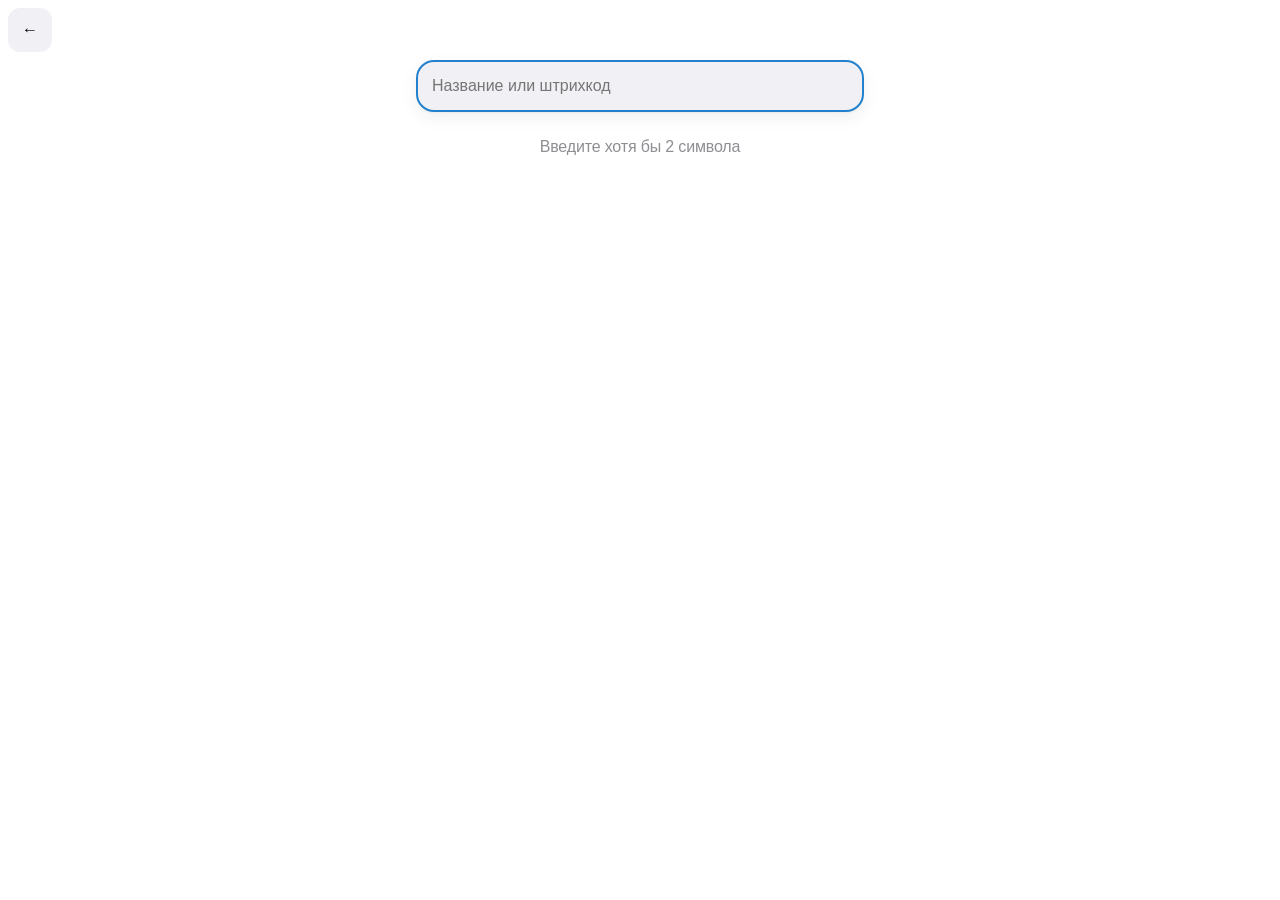
==== frontend/add.html @ 13333b7c "CalorieBot: Telegram Mini App (FastAPI + Vanilla JS) Co-Authored-By: Claude Sonnet 5.5 <noreply@anth" ====
<!DOCTYPE html>
<html lang="ru">
<head>
  <meta charset="UTF-8">
  <meta name="viewport" content="width=device-width, initial-scale=1, maximum-scale=1, user-scalable=no">
  <title>CalorieBot — Добавление</title>
  <link rel="stylesheet" href="style.css">
  <script src="https://telegram.org/js/telegram-web-app.js"></script>
</head>
<body>
  <main class="container">
    <section class="card product-hero">
      <div id="productMedia"></div>
      <div>
        <div id="productName" class="product-name"></div>
        <div id="productBrand" class="hint"></div>
        <div id="productPer100" class="hint"></div>
      </div>
    </section>

    <div class="weight-row">
      <input id="weightInput" class="text-input weight-input" type="text" inputmode="decimal"
             value="100" autocomplete="off" aria-label="Вес порции в граммах">
      <span class="weight-suffix">г</span>
    </div>
    <div id="weightError" class="field-error" hidden>Введите вес от 1 до 5000 г</div>

    <div class="quick-row">
      <button type="button" class="chip quick-btn" data-weight="50">50 г</button>
      <button type="button" class="chip quick-btn" data-weight="100">100 г</button>
      <button type="button" class="chip quick-btn" data-weight="150">150 г</button>
      <button type="button" class="chip quick-btn" data-weight="200">200 г</button>
    </div>

    <section class="card">
      <div id="previewKcal" class="preview-kcal"></div>
      <div id="previewMacros" class="hint"></div>
    </section>

    <div id="mealSwitch" class="segmented">
      <button type="button" class="chip" data-meal="breakfast">Завтрак</button>
      <button type="button" class="chip" data-meal="lunch">Обед</button>
      <button type="button" class="chip" data-meal="dinner">Ужин</button>
      <button type="button" class="chip" data-meal="snack">Перекус</button>
    </div>
  </main>

  <script type="module" src="add.js"></script>
</body>
</html>
---- frontend/style.css ----
/* Общие стили CalorieBot. Цвета берутся из темы Telegram, запасные — для браузера. */
:root {
  --bg: var(--tg-theme-bg-color, #ffffff);
  --text: var(--tg-theme-text-color, #000000);
  --hint: var(--tg-theme-hint-color, #8e8e93);
  --link: var(--tg-theme-link-color, #2481cc);
  --btn: var(--tg-theme-button-color, #2481cc);
  --btn-text: var(--tg-theme-button-text-color, #ffffff);
  --secondary: var(--tg-theme-secondary-bg-color, #f1f1f5);
  --border: rgba(127, 127, 127, 0.25);
  --green: #34c759;
  --yellow: #ffcc00;
  --red: #ff3b30;
}

[data-theme="dark"] {
  --bg: var(--tg-theme-bg-color, #17212b);
  --text: var(--tg-theme-text-color, #f5f5f5);
  --hint: var(--tg-theme-hint-color, #708499);
  --link: var(--tg-theme-link-color, #6ab3f3);
  --btn: var(--tg-theme-button-color, #5288c1);
  --btn-text: var(--tg-theme-button-text-color, #ffffff);
  --secondary: var(--tg-theme-secondary-bg-color, #232e3c);
}

*,
*::before,
*::after {
  box-sizing: border-box;
}

html {
  -webkit-text-size-adjust: 100%;
}

body {
  margin: 0;
  padding-bottom: 72px;
  background: var(--bg);
  color: var(--text);
  font-family: -apple-system, BlinkMacSystemFont, "Segoe UI", Roboto, sans-serif;
  font-size: 16px;
  line-height: 1.4;
  -webkit-tap-highlight-color: transparent;
}

.container {
  max-width: 480px;
  margin: 0 auto;
  padding: 16px;
}

h1 {
  margin: 0;
  font-size: 22px;
  line-height: 1.25;
}

h2 {
  margin: 0;
  font-size: 16px;
}

.hint {
  color: var(--hint);
}

.small {
  font-size: 16px;
}

[hidden] {
  display: none !important;
}

button {
  font: inherit;
  color: inherit;
}

/* ---- Карточки и блоки ---- */
.card {
  background: var(--secondary);
  border-radius: 12px;
  padding: 14px 16px;
  margin-top: 12px;
}

.page-header {
  margin-bottom: 4px;
}

/* ---- Дневник ---- */
.kcal-main {
  font-size: 28px;
  font-weight: 700;
}

.progress {
  height: 12px;
  margin: 10px 0 8px;
  border-radius: 6px;
  background: var(--border);
  overflow: hidden;
}

.progress-fill {
  height: 100%;
  width: 0;
  border-radius: 6px;
  background: var(--green);
  transition: width 0.3s ease, background-color 0.3s ease;
}

.meal-head {
  display: flex;
  justify-content: space-between;
  align-items: baseline;
  margin-bottom: 4px;
}

.meal-empty {
  color: var(--hint);
  padding: 8px 0;
}

.entry {
  display: flex;
  align-items: center;
  gap: 8px;
  min-height: 56px;
  border-top: 1px solid var(--border);
}

.entry-main {
  flex: 1;
  min-width: 0;
  padding: 6px 0;
}

.entry-name {
  overflow-wrap: anywhere;
}

.entry-brand {
  color: var(--hint);
}

.entry-meta {
  color: var(--hint);
}

.icon-btn {
  flex: none;
  width: 44px;
  height: 44px;
  border: 0;
  background: transparent;
  color: var(--hint);
  font-size: 28px;
  line-height: 1;
  cursor: pointer;
}

/* ---- Поиск ---- */
.search-input,
.text-input {
  width: 100%;
  min-height: 48px;
  padding: 10px 14px;
  border: 1px solid var(--border);
  border-radius: 12px;
  background: var(--secondary);
  color: var(--text);
  font: inherit;
  font-size: 16px;
  outline: none;
}

.search-input:focus,
.text-input:focus {
  border-color: var(--btn);
}

.banner {
  margin-top: 12px;
  padding: 10px 14px;
  border-radius: 12px;
  background: rgba(255, 204, 0, 0.18);
  border: 1px solid rgba(255, 204, 0, 0.6);
}

.product-card {
  display: flex;
  align-items: center;
  gap: 12px;
  width: 100%;
  min-height: 64px;
  margin-top: 8px;
  padding: 8px 12px;
  border: 0;
  border-radius: 12px;
  background: var(--secondary);
  text-align: left;
  cursor: pointer;
}

.product-thumb,
.avatar {
  flex: none;
  width: 48px;
  height: 48px;
  border-radius: 50%;
  object-fit: cover;
  background: var(--border);
}

.avatar {
  display: flex;
  align-items: center;
  justify-content: center;
  font-size: 20px;
  font-weight: 600;
  color: var(--hint);
}

.product-info {
  flex: 1;
  min-width: 0;
}

.product-name {
  overflow-wrap: anywhere;
}

.product-kcal {
  flex: none;
  text-align: right;
  color: var(--hint);
}

.badge {
  display: inline-block;
  margin-left: 6px;
  padding: 0 6px;
  border-radius: 6px;
  background: var(--border);
  color: var(--hint);
  font-size: 12px;
  vertical-align: middle;
}

.state-text {
  margin-top: 24px;
  text-align: center;
  color: var(--hint);
}

.error-box {
  margin-top: 16px;
  padding: 16px;
  border-radius: 12px;
  background: var(--secondary);
  text-align: center;
}

.btn {
  min-height: 44px;
  margin-top: 12px;
  padding: 10px 20px;
  border: 0;
  border-radius: 12px;
  background: var(--btn);
  color: var(--btn-text);
  cursor: pointer;
}

/* ---- Добавление порции ---- */
.product-hero {
  display: flex;
  align-items: center;
  gap: 14px;
}

.product-hero .product-thumb,
.product-hero .avatar {
  width: 64px;
  height: 64px;
}

.weight-row {
  position: relative;
  margin-top: 16px;
}

.weight-input {
  font-size: 28px;
  font-weight: 600;
  padding-right: 48px;
}

.weight-suffix {
  position: absolute;
  right: 16px;
  top: 50%;
  transform: translateY(-50%);
  color: var(--hint);
  font-size: 20px;
  pointer-events: none;
}

.invalid {
  border-color: var(--red) !important;
}

.field-error {
  margin-top: 4px;
  color: var(--red);
}

.quick-row {
  display: flex;
  gap: 8px;
  margin-top: 10px;
}

.chip {
  flex: 1;
  min-height: 44px;
  border: 0;
  border-radius: 12px;
  background: var(--secondary);
  cursor: pointer;
}

.chip.active {
  background: var(--btn);
  color: var(--btn-text);
}

.preview-kcal {
  font-size: 28px;
  font-weight: 700;
}

.segmented {
  display: flex;
  gap: 4px;
  margin-top: 16px;
  padding: 4px;
  border-radius: 12px;
  background: var(--secondary);
}

.segmented .chip {
  min-width: 0;
  padding: 0 4px;
  background: transparent;
}

.segmented .chip.active {
  background: var(--btn);
  color: var(--btn-text);
}

/* ---- Статистика ---- */
.chart-box {
  position: relative;
  height: 260px;
  margin-top: 12px;
}

/* ---- Настройки ---- */
.field {
  margin-top: 14px;
}

.field label {
  display: block;
  margin-bottom: 4px;
  color: var(--hint);
}

/* ---- Панель вкладок ---- */
.tabbar {
  position: fixed;
  left: 0;
  right: 0;
  bottom: 0;
  z-index: 10;
  background: var(--bg);
  border-top: 1px solid var(--border);
}

.tabbar-inner {
  display: flex;
  max-width: 480px;
  margin: 0 auto;
}

.tabbar a {
  flex: 1;
  display: flex;
  align-items: center;
  justify-content: center;
  min-height: 56px;
  color: var(--hint);
  text-decoration: none;
}

.tabbar a.active {
  color: var(--btn);
  font-weight: 600;
}

/* ---- Скелетоны ---- */
.skeleton {
  border-radius: 12px;
  background: linear-gradient(
    90deg,
    var(--border) 25%,
    rgba(127, 127, 127, 0.1) 50%,
    var(--border) 75%
  );
  background-size: 200% 100%;
  animation: shimmer 1.4s infinite linear;
}

.skeleton-line {
  height: 18px;
  margin-top: 8px;
}

.skeleton-card {
  height: 64px;
  margin-top: 8px;
}

@keyframes shimmer {
  0% {
    background-position: 200% 0;
  }
  100% {
    background-position: -200% 0;
  }
}

/* ---- Тосты ---- */
.toast {
  position: fixed;
  left: 50%;
  bottom: 84px;
  z-index: 100;
  max-width: calc(100% - 32px);
  padding: 10px 16px;
  border-radius: 12px;
  background: rgba(40, 40, 40, 0.92);
  color: #ffffff;
  transform: translateX(-50%);
  text-align: center;
  animation: toast-in 0.2s ease;
}

.toast.success {
  background: rgba(36, 140, 70, 0.95);
}

.toast.error {
  background: rgba(200, 40, 30, 0.95);
}

@keyframes toast-in {
  from {
    opacity: 0;
    transform: translate(-50%, 8px);
  }
  to {
    opacity: 1;
    transform: translate(-50%, 0);
  }
}

/* ---- Запасные кнопки для запуска вне Telegram ---- */
.fb-main {
  position: fixed;
  left: 50%;
  bottom: 0;
  z-index: 20;
  width: 100%;
  max-width: 480px;
  min-height: 52px;
  border: 0;
  background: var(--btn);
  color: var(--btn-text);
  transform: translateX(-50%);
  cursor: pointer;
}

.fb-main:disabled {
  opacity: 0.5;
  cursor: default;
}

body.has-tabbar .fb-main {
  bottom: 56px;
}

.fb-back {
  position: fixed;
  top: 8px;
  left: 8px;
  z-index: 20;
  min-width: 44px;
  min-height: 44px;
  border: 0;
  border-radius: 12px;
  background: var(--secondary);
  cursor: pointer;
}

body.has-fb-back .container {
  padding-top: 60px;
}

/* =====================================================================
   Оформление v2: мягкие карточки, крупные цифры, аккуратная навигация.
   Стоит в конце файла и переопределяет базовые стили выше.
   ===================================================================== */
:root {
  --radius: 18px;
  --radius-sm: 12px;
  --shadow: 0 1px 2px rgba(0, 0, 0, 0.04), 0 6px 18px rgba(0, 0, 0, 0.06);
}

[data-theme="dark"] {
  --shadow: 0 1px 2px rgba(0, 0, 0, 0.3), 0 6px 18px rgba(0, 0, 0, 0.25);
}

body {
  background: var(--bg);
  letter-spacing: -0.01em;
}

.container {
  padding: 20px 16px;
}

h1 {
  font-size: 26px;
  font-weight: 800;
  letter-spacing: -0.02em;
}

h2 {
  font-size: 17px;
  font-weight: 700;
}

.page-header {
  margin-bottom: 8px;
}

.card {
  margin-top: 14px;
  padding: 16px 18px;
  border-radius: var(--radius);
  box-shadow: var(--shadow);
}

/* ---- Главная карточка дня ---- */
.hero {
  padding: 20px;
  background: linear-gradient(
    135deg,
    color-mix(in srgb, var(--btn) 16%, var(--secondary)),
    var(--secondary)
  );
}

.hero-label {
  font-size: 14px;
  font-weight: 600;
  letter-spacing: 0.06em;
  text-transform: uppercase;
  color: var(--hint);
}

.kcal-main {
  margin-top: 2px;
  font-size: 36px;
  font-weight: 800;
  letter-spacing: -0.03em;
}

.progress {
  height: 14px;
  margin: 14px 0 12px;
  border-radius: 7px;
  background: rgba(127, 127, 127, 0.22);
}

.progress-fill {
  border-radius: 7px;
}

/* ---- Приёмы пищи ---- */
.meal-card .meal-head h2::before {
  margin-right: 8px;
}

.meal-card[data-meal="breakfast"] .meal-head h2::before { content: "🍳"; }
.meal-card[data-meal="lunch"] .meal-head h2::before { content: "🍲"; }
.meal-card[data-meal="dinner"] .meal-head h2::before { content: "🍽️"; }
.meal-card[data-meal="snack"] .meal-head h2::before { content: "🍎"; }

.meal-head {
  margin-bottom: 6px;
}

.meal-head .hint {
  font-weight: 600;
}

.entry {
  border-top: 1px solid var(--border);
}

.icon-btn {
  border-radius: 50%;
  transition: background 0.15s ease;
}

.icon-btn:active {
  background: var(--border);
}

/* ---- Поиск ---- */
.search-input,
.text-input {
  min-height: 52px;
  border: 2px solid transparent;
  border-radius: var(--radius);
  box-shadow: var(--shadow);
}

.search-input:focus,
.text-input:focus {
  border-color: var(--btn);
}

.product-card {
  margin-top: 10px;
  padding: 10px 14px;
  border-radius: var(--radius);
  box-shadow: var(--shadow);
  transition: transform 0.12s ease;
}

.product-card:active {
  transform: scale(0.98);
}

.product-thumb,
.avatar {
  border-radius: 14px;
}

.avatar {
  background: color-mix(in srgb, var(--btn) 18%, var(--secondary));
  color: var(--btn);
}

.product-kcal {
  font-weight: 600;
  color: var(--text);
}

.badge {
  background: color-mix(in srgb, var(--btn) 18%, transparent);
  color: var(--btn);
  font-weight: 600;
}

.banner {
  border-radius: var(--radius);
}

/* ---- Добавление порции ---- */
.weight-input {
  font-size: 32px;
  font-weight: 800;
  min-height: 64px;
}

.chip {
  border-radius: var(--radius-sm);
  font-weight: 600;
  box-shadow: var(--shadow);
  transition: transform 0.12s ease, background 0.15s ease;
}

.chip:active {
  transform: scale(0.96);
}

.preview-kcal {
  font-size: 34px;
  font-weight: 800;
  letter-spacing: -0.03em;
}

.segmented {
  padding: 5px;
  border-radius: var(--radius);
  box-shadow: none;
}

.segmented .chip {
  box-shadow: none;
}

.segmented .chip.active {
  box-shadow: 0 2px 8px color-mix(in srgb, var(--btn) 45%, transparent);
}

/* ---- Статистика ---- */
.chart-box {
  margin-top: 16px;
  padding: 12px;
  border-radius: var(--radius);
  background: var(--secondary);
  box-shadow: var(--shadow);
}

/* ---- Панель вкладок ---- */
.tabbar {
  background: color-mix(in srgb, var(--bg) 88%, transparent);
  -webkit-backdrop-filter: blur(14px);
  backdrop-filter: blur(14px);
  border-top: 1px solid var(--border);
}

.tabbar a {
  position: relative;
  min-height: 58px;
  font-size: 15px;
  font-weight: 500;
}

.tabbar a.active {
  font-weight: 700;
}

.tabbar a.active::before {
  content: "";
  position: absolute;
  top: 0;
  left: 50%;
  width: 28px;
  height: 3px;
  border-radius: 0 0 3px 3px;
  background: var(--btn);
  transform: translateX(-50%);
}

body.has-tabbar .fb-main {
  bottom: 58px;
}

/* ---- Кнопки, состояния, тосты ---- */
.btn {
  border-radius: var(--radius-sm);
  font-weight: 600;
}

.error-box {
  border-radius: var(--radius);
  box-shadow: var(--shadow);
}

.toast {
  border-radius: var(--radius);
  box-shadow: 0 8px 24px rgba(0, 0, 0, 0.25);
}

.skeleton {
  border-radius: var(--radius);
}

.fb-main {
  font-size: 17px;
  font-weight: 700;
}
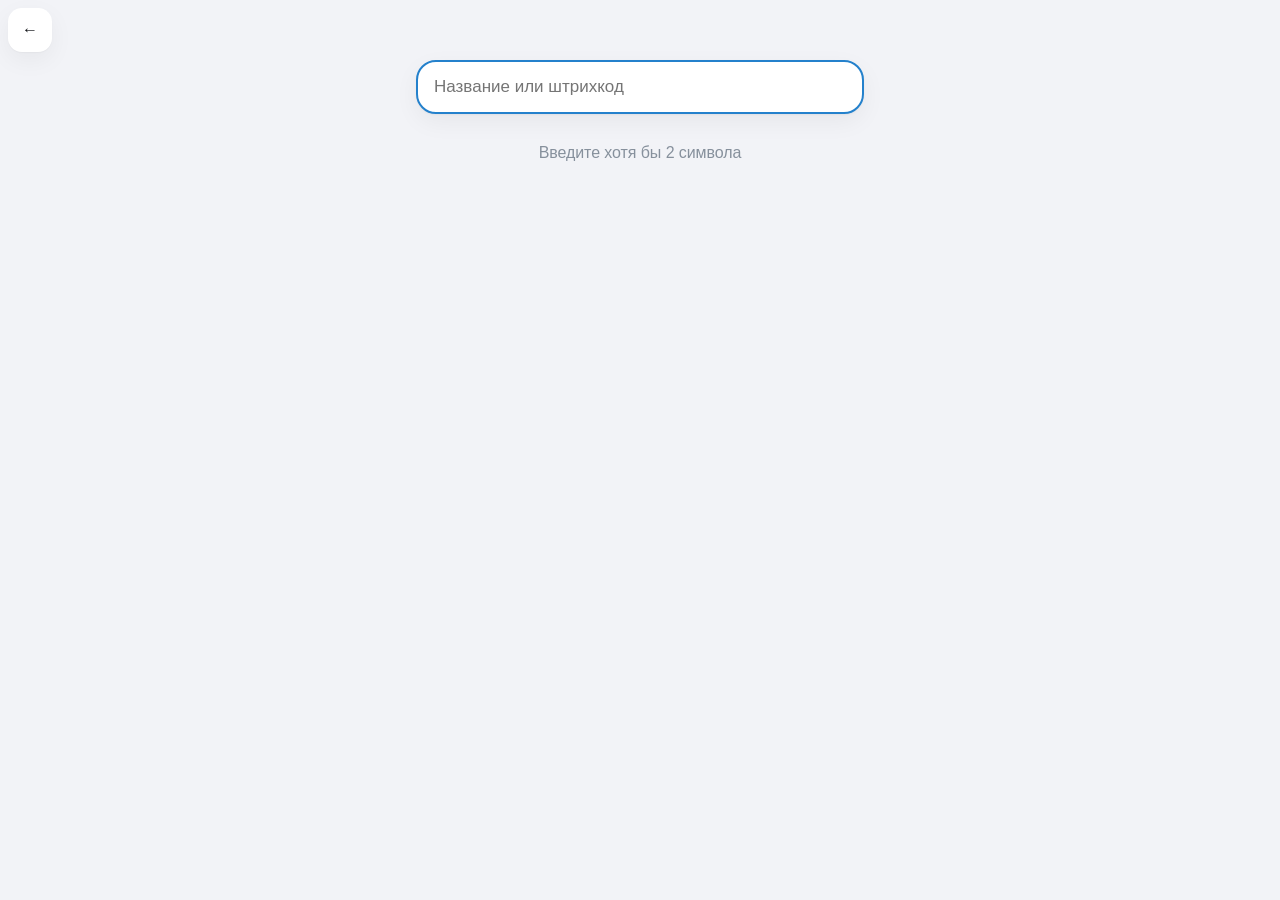
==== commit 091fae3c: "User-created products: create/delete endpoints, per-user visibility, create screen Co-Authored-By: C" ====
--- a/frontend/add.html
+++ b/frontend/add.html
@@ -43,6 +43,7 @@
       <button type="button" class="chip" data-meal="dinner">Ужин</button>
       <button type="button" class="chip" data-meal="snack">Перекус</button>
     </div>
+    <button id="deleteProductBtn" class="btn-link" type="button" hidden>Удалить этот продукт из моих</button>
   </main>
 
   <script type="module" src="add.js"></script>
--- a/frontend/style.css
+++ b/frontend/style.css
@@ -1,26 +1,33 @@
-/* Общие стили CalorieBot. Цвета берутся из темы Telegram, запасные — для браузера. */
+/* CalorieBot — оформление. Цвета берутся из темы Telegram, запасные — для браузера. */
 :root {
   --bg: var(--tg-theme-bg-color, #ffffff);
-  --text: var(--tg-theme-text-color, #000000);
-  --hint: var(--tg-theme-hint-color, #8e8e93);
+  --text: var(--tg-theme-text-color, #14161a);
+  --hint: var(--tg-theme-hint-color, #86909c);
   --link: var(--tg-theme-link-color, #2481cc);
   --btn: var(--tg-theme-button-color, #2481cc);
   --btn-text: var(--tg-theme-button-text-color, #ffffff);
-  --secondary: var(--tg-theme-secondary-bg-color, #f1f1f5);
-  --border: rgba(127, 127, 127, 0.25);
-  --green: #34c759;
-  --yellow: #ffcc00;
-  --red: #ff3b30;
+  --page: var(--tg-theme-secondary-bg-color, #f2f3f7);
+  --surface: var(--bg);
+  --soft: color-mix(in srgb, var(--text) 6%, transparent);
+  --border: color-mix(in srgb, var(--text) 10%, transparent);
+  --accent-soft: color-mix(in srgb, var(--btn) 14%, transparent);
+  --green: #30c25d;
+  --yellow: #f5b800;
+  --red: #ff4d43;
+  --radius: 20px;
+  --radius-sm: 14px;
+  --shadow: 0 1px 2px rgba(20, 22, 26, 0.04), 0 8px 24px rgba(20, 22, 26, 0.05);
 }
 
 [data-theme="dark"] {
   --bg: var(--tg-theme-bg-color, #17212b);
-  --text: var(--tg-theme-text-color, #f5f5f5);
-  --hint: var(--tg-theme-hint-color, #708499);
+  --text: var(--tg-theme-text-color, #f5f7fa);
+  --hint: var(--tg-theme-hint-color, #7d8b99);
   --link: var(--tg-theme-link-color, #6ab3f3);
   --btn: var(--tg-theme-button-color, #5288c1);
-  --btn-text: var(--tg-theme-button-text-color, #ffffff);
-  --secondary: var(--tg-theme-secondary-bg-color, #232e3c);
+  --page: var(--tg-theme-secondary-bg-color, #0e1621);
+  --surface: color-mix(in srgb, var(--bg) 70%, var(--page));
+  --shadow: none;
 }
 
 *,
@@ -35,119 +42,272 @@
 
 body {
   margin: 0;
-  padding-bottom: 72px;
-  background: var(--bg);
+  padding-bottom: 88px;
+  background: var(--page);
   color: var(--text);
   font-family: -apple-system, BlinkMacSystemFont, "Segoe UI", Roboto, sans-serif;
   font-size: 16px;
   line-height: 1.4;
+  letter-spacing: -0.005em;
   -webkit-tap-highlight-color: transparent;
+}
+
+[hidden] {
+  display: none !important;
+}
+
+button {
+  font: inherit;
+  color: inherit;
 }
 
 .container {
   max-width: 480px;
   margin: 0 auto;
-  padding: 16px;
+  padding: 20px 16px;
 }
 
 h1 {
   margin: 0;
-  font-size: 22px;
-  line-height: 1.25;
+  font-size: 28px;
+  font-weight: 800;
+  line-height: 1.15;
+  letter-spacing: -0.03em;
 }
 
 h2 {
   margin: 0;
-  font-size: 16px;
+  font-size: 17px;
+  font-weight: 700;
 }
 
 .hint {
   color: var(--hint);
-}
-
-.small {
-  font-size: 16px;
-}
-
-[hidden] {
-  display: none !important;
-}
-
-button {
-  font: inherit;
-  color: inherit;
-}
-
-/* ---- Карточки и блоки ---- */
-.card {
-  background: var(--secondary);
-  border-radius: 12px;
-  padding: 14px 16px;
-  margin-top: 12px;
 }
 
 .page-header {
   margin-bottom: 4px;
 }
 
-/* ---- Дневник ---- */
+/* ---- Карточки ---- */
+.card {
+  margin-top: 14px;
+  padding: 16px 18px;
+  border-radius: var(--radius);
+  background: var(--surface);
+  box-shadow: var(--shadow);
+}
+
+/* ---- Главная карточка дня ---- */
+.hero {
+  padding: 20px;
+  background:
+    radial-gradient(120% 90% at 0% 0%, var(--accent-soft), transparent 60%),
+    var(--surface);
+}
+
+.hero-top {
+  display: flex;
+  align-items: center;
+  gap: 18px;
+}
+
+.ring {
+  position: relative;
+  flex: none;
+  width: 132px;
+  height: 132px;
+}
+
+.ring svg {
+  width: 100%;
+  height: 100%;
+  transform: rotate(-90deg);
+}
+
+.ring-bg,
+.ring-fg {
+  fill: none;
+  stroke-width: 11;
+}
+
+.ring-bg {
+  stroke: var(--soft);
+}
+
+.ring-fg {
+  stroke: var(--green);
+  stroke-linecap: round;
+  stroke-dasharray: 326.73;
+  stroke-dashoffset: 326.73;
+  transition: stroke-dashoffset 0.7s cubic-bezier(0.2, 0.8, 0.2, 1), stroke 0.3s ease;
+}
+
+.ring-center {
+  position: absolute;
+  inset: 0;
+  display: flex;
+  flex-direction: column;
+  align-items: center;
+  justify-content: center;
+}
+
+.ring-value {
+  font-size: 30px;
+  font-weight: 800;
+  line-height: 1;
+  letter-spacing: -0.04em;
+}
+
+.ring-unit {
+  margin-top: 2px;
+  font-size: 14px;
+  color: var(--hint);
+}
+
+.hero-side {
+  min-width: 0;
+}
+
+.hero-label {
+  font-size: 13px;
+  font-weight: 700;
+  letter-spacing: 0.08em;
+  text-transform: uppercase;
+  color: var(--hint);
+}
+
 .kcal-main {
-  font-size: 28px;
+  margin-top: 2px;
+  font-size: 19px;
+  white-space: nowrap;
+  font-weight: 800;
+  letter-spacing: -0.02em;
+}
+
+#kcalCaption {
+  margin-top: 2px;
+  color: var(--hint);
+}
+
+/* ---- БЖУ ---- */
+.macros {
+  display: grid;
+  grid-template-columns: repeat(3, 1fr);
+  gap: 12px;
+  margin-top: 18px;
+}
+
+.macro-head {
+  display: flex;
+  flex-direction: column;
+  gap: 1px;
+}
+
+.macro-name {
+  font-size: 14px;
   font-weight: 700;
 }
 
-.progress {
-  height: 12px;
-  margin: 10px 0 8px;
-  border-radius: 6px;
-  background: var(--border);
+.macro-value {
+  font-size: 14px;
+  color: var(--hint);
+  white-space: nowrap;
+}
+
+.macro-bar {
+  height: 6px;
+  margin-top: 8px;
+  border-radius: 3px;
+  background: var(--soft);
   overflow: hidden;
 }
 
-.progress-fill {
+.macro-fill {
   height: 100%;
   width: 0;
-  border-radius: 6px;
-  background: var(--green);
-  transition: width 0.3s ease, background-color 0.3s ease;
-}
-
+  border-radius: 3px;
+  transition: width 0.6s cubic-bezier(0.2, 0.8, 0.2, 1);
+}
+
+.macro-fill.protein { background: #5b8def; }
+.macro-fill.fat { background: #f5a524; }
+.macro-fill.carbs { background: #36c2a0; }
+
+/* ---- Приёмы пищи ---- */
 .meal-head {
   display: flex;
   justify-content: space-between;
-  align-items: baseline;
-  margin-bottom: 4px;
+  align-items: center;
+}
+
+.meal-head h2 {
+  display: flex;
+  align-items: center;
+  gap: 10px;
+}
+
+.meal-head h2::before {
+  display: inline-flex;
+  align-items: center;
+  justify-content: center;
+  width: 36px;
+  height: 36px;
+  border-radius: 12px;
+  background: var(--accent-soft);
+  font-size: 18px;
+}
+
+.meal-card[data-meal="breakfast"] .meal-head h2::before { content: "🍳"; }
+.meal-card[data-meal="lunch"] .meal-head h2::before { content: "🍲"; }
+.meal-card[data-meal="dinner"] .meal-head h2::before { content: "🍽️"; }
+.meal-card[data-meal="snack"] .meal-head h2::before { content: "🍎"; }
+
+.meal-head .hint {
+  padding: 3px 10px;
+  border-radius: 10px;
+  background: var(--soft);
+  font-size: 14px;
+  font-weight: 600;
 }
 
 .meal-empty {
-  color: var(--hint);
-  padding: 8px 0;
+  padding: 10px 0 2px 46px;
+  color: var(--hint);
 }
 
 .entry {
   display: flex;
   align-items: center;
   gap: 8px;
-  min-height: 56px;
+  min-height: 58px;
+  margin-top: 4px;
   border-top: 1px solid var(--border);
+}
+
+.entry:first-of-type {
+  margin-top: 10px;
 }
 
 .entry-main {
   flex: 1;
   min-width: 0;
-  padding: 6px 0;
+  padding: 8px 0;
 }
 
 .entry-name {
+  font-weight: 500;
   overflow-wrap: anywhere;
 }
 
 .entry-brand {
   color: var(--hint);
+  font-weight: 400;
 }
 
 .entry-meta {
   color: var(--hint);
+  font-size: 15px;
 }
 
 .icon-btn {
@@ -155,26 +315,34 @@
   width: 44px;
   height: 44px;
   border: 0;
+  border-radius: 50%;
   background: transparent;
   color: var(--hint);
-  font-size: 28px;
+  font-size: 26px;
   line-height: 1;
   cursor: pointer;
+  transition: background 0.15s ease;
+}
+
+.icon-btn:active {
+  background: var(--soft);
 }
 
 /* ---- Поиск ---- */
 .search-input,
 .text-input {
   width: 100%;
-  min-height: 48px;
-  padding: 10px 14px;
-  border: 1px solid var(--border);
-  border-radius: 12px;
-  background: var(--secondary);
+  min-height: 54px;
+  padding: 10px 16px;
+  border: 2px solid transparent;
+  border-radius: var(--radius);
+  background: var(--surface);
+  box-shadow: var(--shadow);
   color: var(--text);
   font: inherit;
-  font-size: 16px;
+  font-size: 17px;
   outline: none;
+  transition: border-color 0.15s ease;
 }
 
 .search-input:focus,
@@ -184,10 +352,10 @@
 
 .banner {
   margin-top: 12px;
-  padding: 10px 14px;
-  border-radius: 12px;
-  background: rgba(255, 204, 0, 0.18);
-  border: 1px solid rgba(255, 204, 0, 0.6);
+  padding: 12px 14px;
+  border-radius: var(--radius-sm);
+  background: color-mix(in srgb, var(--yellow) 18%, transparent);
+  font-size: 15px;
 }
 
 .product-card {
@@ -195,14 +363,20 @@
   align-items: center;
   gap: 12px;
   width: 100%;
-  min-height: 64px;
-  margin-top: 8px;
-  padding: 8px 12px;
+  min-height: 68px;
+  margin-top: 10px;
+  padding: 10px 14px;
   border: 0;
-  border-radius: 12px;
-  background: var(--secondary);
+  border-radius: var(--radius);
+  background: var(--surface);
+  box-shadow: var(--shadow);
   text-align: left;
   cursor: pointer;
+  transition: transform 0.12s ease;
+}
+
+.product-card:active {
+  transform: scale(0.98);
 }
 
 .product-thumb,
@@ -210,18 +384,19 @@
   flex: none;
   width: 48px;
   height: 48px;
-  border-radius: 50%;
+  border-radius: 14px;
   object-fit: cover;
-  background: var(--border);
+  background: var(--soft);
 }
 
 .avatar {
   display: flex;
   align-items: center;
   justify-content: center;
+  background: var(--accent-soft);
+  color: var(--btn);
   font-size: 20px;
-  font-weight: 600;
-  color: var(--hint);
+  font-weight: 700;
 }
 
 .product-info {
@@ -230,12 +405,14 @@
 }
 
 .product-name {
+  font-weight: 500;
   overflow-wrap: anywhere;
 }
 
 .product-kcal {
   flex: none;
   text-align: right;
+  font-size: 14px;
   color: var(--hint);
 }
 
@@ -244,34 +421,37 @@
   margin-left: 6px;
   padding: 0 6px;
   border-radius: 6px;
-  background: var(--border);
-  color: var(--hint);
+  background: var(--accent-soft);
+  color: var(--btn);
   font-size: 12px;
+  font-weight: 700;
   vertical-align: middle;
 }
 
 .state-text {
-  margin-top: 24px;
+  margin-top: 28px;
   text-align: center;
   color: var(--hint);
 }
 
 .error-box {
   margin-top: 16px;
-  padding: 16px;
-  border-radius: 12px;
-  background: var(--secondary);
+  padding: 18px;
+  border-radius: var(--radius);
+  background: var(--surface);
+  box-shadow: var(--shadow);
   text-align: center;
 }
 
 .btn {
-  min-height: 44px;
+  min-height: 46px;
   margin-top: 12px;
-  padding: 10px 20px;
+  padding: 10px 22px;
   border: 0;
-  border-radius: 12px;
+  border-radius: var(--radius-sm);
   background: var(--btn);
   color: var(--btn-text);
+  font-weight: 600;
   cursor: pointer;
 }
 
@@ -284,8 +464,15 @@
 
 .product-hero .product-thumb,
 .product-hero .avatar {
-  width: 64px;
-  height: 64px;
+  width: 68px;
+  height: 68px;
+  border-radius: 18px;
+}
+
+.product-hero .product-name {
+  font-size: 19px;
+  font-weight: 700;
+  line-height: 1.25;
 }
 
 .weight-row {
@@ -294,14 +481,16 @@
 }
 
 .weight-input {
-  font-size: 28px;
-  font-weight: 600;
-  padding-right: 48px;
+  min-height: 68px;
+  padding-right: 52px;
+  font-size: 34px;
+  font-weight: 800;
+  letter-spacing: -0.03em;
 }
 
 .weight-suffix {
   position: absolute;
-  right: 16px;
+  right: 18px;
   top: 50%;
   transform: translateY(-50%);
   color: var(--hint);
@@ -314,23 +503,31 @@
 }
 
 .field-error {
-  margin-top: 4px;
+  margin-top: 6px;
   color: var(--red);
+  font-size: 15px;
 }
 
 .quick-row {
   display: flex;
   gap: 8px;
-  margin-top: 10px;
+  margin-top: 12px;
 }
 
 .chip {
   flex: 1;
-  min-height: 44px;
+  min-height: 46px;
   border: 0;
-  border-radius: 12px;
-  background: var(--secondary);
+  border-radius: var(--radius-sm);
+  background: var(--surface);
+  box-shadow: var(--shadow);
+  font-weight: 600;
   cursor: pointer;
+  transition: transform 0.12s ease, background 0.15s ease;
+}
+
+.chip:active {
+  transform: scale(0.96);
 }
 
 .chip.active {
@@ -339,35 +536,47 @@
 }
 
 .preview-kcal {
-  font-size: 28px;
-  font-weight: 700;
+  font-size: 38px;
+  font-weight: 800;
+  line-height: 1.1;
+  letter-spacing: -0.04em;
 }
 
 .segmented {
   display: flex;
   gap: 4px;
   margin-top: 16px;
-  padding: 4px;
-  border-radius: 12px;
-  background: var(--secondary);
+  padding: 5px;
+  border-radius: var(--radius);
+  background: var(--surface);
+  box-shadow: var(--shadow);
 }
 
 .segmented .chip {
   min-width: 0;
   padding: 0 4px;
   background: transparent;
+  box-shadow: none;
 }
 
 .segmented .chip.active {
   background: var(--btn);
-  color: var(--btn-text);
+  box-shadow: 0 4px 12px color-mix(in srgb, var(--btn) 40%, transparent);
 }
 
 /* ---- Статистика ---- */
 .chart-box {
   position: relative;
-  height: 260px;
-  margin-top: 12px;
+  height: 270px;
+  margin-top: 14px;
+  padding: 14px;
+  border-radius: var(--radius);
+  background: var(--surface);
+  box-shadow: var(--shadow);
+}
+
+#averageLine {
+  font-weight: 600;
 }
 
 /* ---- Настройки ---- */
@@ -377,8 +586,10 @@
 
 .field label {
   display: block;
-  margin-bottom: 4px;
-  color: var(--hint);
+  margin: 0 4px 6px;
+  color: var(--hint);
+  font-size: 15px;
+  font-weight: 600;
 }
 
 /* ---- Панель вкладок ---- */
@@ -388,7 +599,9 @@
   right: 0;
   bottom: 0;
   z-index: 10;
-  background: var(--bg);
+  background: color-mix(in srgb, var(--bg) 86%, transparent);
+  -webkit-backdrop-filter: blur(18px);
+  backdrop-filter: blur(18px);
   border-top: 1px solid var(--border);
 }
 
@@ -401,26 +614,39 @@
 .tabbar a {
   flex: 1;
   display: flex;
+  flex-direction: column;
   align-items: center;
   justify-content: center;
-  min-height: 56px;
-  color: var(--hint);
+  gap: 3px;
+  min-height: 62px;
+  color: var(--hint);
+  font-size: 12px;
+  font-weight: 600;
   text-decoration: none;
 }
 
 .tabbar a.active {
   color: var(--btn);
-  font-weight: 600;
+}
+
+.tab-icon {
+  width: 24px;
+  height: 24px;
+  fill: none;
+  stroke: currentColor;
+  stroke-width: 1.8;
+  stroke-linecap: round;
+  stroke-linejoin: round;
 }
 
 /* ---- Скелетоны ---- */
 .skeleton {
-  border-radius: 12px;
+  border-radius: var(--radius);
   background: linear-gradient(
     90deg,
-    var(--border) 25%,
-    rgba(127, 127, 127, 0.1) 50%,
-    var(--border) 75%
+    var(--soft) 25%,
+    color-mix(in srgb, var(--text) 3%, transparent) 50%,
+    var(--soft) 75%
   );
   background-size: 200% 100%;
   animation: shimmer 1.4s infinite linear;
@@ -432,29 +658,26 @@
 }
 
 .skeleton-card {
-  height: 64px;
-  margin-top: 8px;
+  height: 68px;
+  margin-top: 10px;
 }
 
 @keyframes shimmer {
-  0% {
-    background-position: 200% 0;
-  }
-  100% {
-    background-position: -200% 0;
-  }
+  0% { background-position: 200% 0; }
+  100% { background-position: -200% 0; }
 }
 
 /* ---- Тосты ---- */
 .toast {
   position: fixed;
   left: 50%;
-  bottom: 84px;
+  bottom: 96px;
   z-index: 100;
   max-width: calc(100% - 32px);
-  padding: 10px 16px;
-  border-radius: 12px;
-  background: rgba(40, 40, 40, 0.92);
+  padding: 12px 18px;
+  border-radius: var(--radius);
+  background: rgba(30, 32, 36, 0.94);
+  box-shadow: 0 10px 28px rgba(0, 0, 0, 0.25);
   color: #ffffff;
   transform: translateX(-50%);
   text-align: center;
@@ -462,25 +685,19 @@
 }
 
 .toast.success {
-  background: rgba(36, 140, 70, 0.95);
+  background: rgba(30, 150, 75, 0.96);
 }
 
 .toast.error {
-  background: rgba(200, 40, 30, 0.95);
+  background: rgba(214, 48, 38, 0.96);
 }
 
 @keyframes toast-in {
-  from {
-    opacity: 0;
-    transform: translate(-50%, 8px);
-  }
-  to {
-    opacity: 1;
-    transform: translate(-50%, 0);
-  }
-}
-
-/* ---- Запасные кнопки для запуска вне Telegram ---- */
+  from { opacity: 0; transform: translate(-50%, 8px); }
+  to { opacity: 1; transform: translate(-50%, 0); }
+}
+
+/* ---- Запасные кнопки при запуске вне Telegram ---- */
 .fb-main {
   position: fixed;
   left: 50%;
@@ -488,10 +705,12 @@
   z-index: 20;
   width: 100%;
   max-width: 480px;
-  min-height: 52px;
+  min-height: 54px;
   border: 0;
   background: var(--btn);
   color: var(--btn-text);
+  font-size: 17px;
+  font-weight: 700;
   transform: translateX(-50%);
   cursor: pointer;
 }
@@ -502,7 +721,7 @@
 }
 
 body.has-tabbar .fb-main {
-  bottom: 56px;
+  bottom: 62px;
 }
 
 .fb-back {
@@ -513,8 +732,9 @@
   min-width: 44px;
   min-height: 44px;
   border: 0;
-  border-radius: 12px;
-  background: var(--secondary);
+  border-radius: var(--radius-sm);
+  background: var(--surface);
+  box-shadow: var(--shadow);
   cursor: pointer;
 }
 
@@ -522,272 +742,118 @@
   padding-top: 60px;
 }
 
-/* =====================================================================
-   Оформление v2: мягкие карточки, крупные цифры, аккуратная навигация.
-   Стоит в конце файла и переопределяет базовые стили выше.
-   ===================================================================== */
-:root {
-  --radius: 18px;
-  --radius-sm: 12px;
-  --shadow: 0 1px 2px rgba(0, 0, 0, 0.04), 0 6px 18px rgba(0, 0, 0, 0.06);
-}
-
-[data-theme="dark"] {
-  --shadow: 0 1px 2px rgba(0, 0, 0, 0.3), 0 6px 18px rgba(0, 0, 0, 0.25);
-}
-
-body {
-  background: var(--bg);
-  letter-spacing: -0.01em;
-}
-
-.container {
-  padding: 20px 16px;
-}
-
-h1 {
+/* ---- Плитки статистики ---- */
+.stat-grid {
+  display: grid;
+  grid-template-columns: 1fr 1fr;
+  gap: 10px;
+  margin-top: 14px;
+}
+
+.stat {
+  padding: 14px 16px;
+  border-radius: var(--radius);
+  background: var(--surface);
+  box-shadow: var(--shadow);
+}
+
+.stat-value {
+  font-size: 28px;
+  font-weight: 800;
+  line-height: 1.1;
+  letter-spacing: -0.03em;
+}
+
+.stat-label {
+  margin-top: 2px;
+  color: var(--hint);
+  font-size: 14px;
+}
+
+.stat-note {
+  margin-top: 10px;
+  text-align: center;
+  font-size: 15px;
+}
+
+#averageLine {
+  display: none;
+}
+
+h1 + .segmented,
+h1 + .field {
+  margin-top: 16px;
+}
+
+/* ---- Иконки блюд ---- */
+.avatar {
   font-size: 26px;
-  font-weight: 800;
-  letter-spacing: -0.02em;
-}
-
-h2 {
-  font-size: 17px;
+  font-weight: 400;
+  line-height: 1;
+}
+
+.product-hero .avatar {
+  font-size: 34px;
+}
+
+.entry-icon {
+  flex: none;
+  display: flex;
+  align-items: center;
+  justify-content: center;
+  width: 40px;
+  height: 40px;
+  border-radius: 12px;
+  background: var(--accent-soft);
+  font-size: 20px;
+}
+
+.meal-empty {
+  padding-left: 0;
+}
+
+/* ---- Свой продукт ---- */
+.field-row {
+  display: grid;
+  grid-template-columns: 1fr 1fr;
+  gap: 10px;
+}
+
+.calc-hint {
+  margin-top: 14px;
+  text-align: center;
+}
+
+.btn-secondary {
+  display: block;
+  width: 100%;
+  min-height: 48px;
+  margin-top: 12px;
+  padding: 10px 18px;
+  border: 0;
+  border-radius: var(--radius-sm);
+  background: var(--accent-soft);
+  color: var(--btn);
   font-weight: 700;
-}
-
-.page-header {
-  margin-bottom: 8px;
-}
-
-.card {
-  margin-top: 14px;
-  padding: 16px 18px;
-  border-radius: var(--radius);
-  box-shadow: var(--shadow);
-}
-
-/* ---- Главная карточка дня ---- */
-.hero {
-  padding: 20px;
-  background: linear-gradient(
-    135deg,
-    color-mix(in srgb, var(--btn) 16%, var(--secondary)),
-    var(--secondary)
-  );
-}
-
-.hero-label {
-  font-size: 14px;
-  font-weight: 600;
-  letter-spacing: 0.06em;
-  text-transform: uppercase;
-  color: var(--hint);
-}
-
-.kcal-main {
-  margin-top: 2px;
-  font-size: 36px;
-  font-weight: 800;
-  letter-spacing: -0.03em;
-}
-
-.progress {
-  height: 14px;
-  margin: 14px 0 12px;
-  border-radius: 7px;
-  background: rgba(127, 127, 127, 0.22);
-}
-
-.progress-fill {
-  border-radius: 7px;
-}
-
-/* ---- Приёмы пищи ---- */
-.meal-card .meal-head h2::before {
-  margin-right: 8px;
-}
-
-.meal-card[data-meal="breakfast"] .meal-head h2::before { content: "🍳"; }
-.meal-card[data-meal="lunch"] .meal-head h2::before { content: "🍲"; }
-.meal-card[data-meal="dinner"] .meal-head h2::before { content: "🍽️"; }
-.meal-card[data-meal="snack"] .meal-head h2::before { content: "🍎"; }
-
-.meal-head {
-  margin-bottom: 6px;
-}
-
-.meal-head .hint {
-  font-weight: 600;
-}
-
-.entry {
-  border-top: 1px solid var(--border);
-}
-
-.icon-btn {
-  border-radius: 50%;
-  transition: background 0.15s ease;
-}
-
-.icon-btn:active {
-  background: var(--border);
-}
-
-/* ---- Поиск ---- */
-.search-input,
-.text-input {
-  min-height: 52px;
-  border: 2px solid transparent;
-  border-radius: var(--radius);
-  box-shadow: var(--shadow);
-}
-
-.search-input:focus,
-.text-input:focus {
-  border-color: var(--btn);
-}
-
-.product-card {
-  margin-top: 10px;
-  padding: 10px 14px;
-  border-radius: var(--radius);
-  box-shadow: var(--shadow);
-  transition: transform 0.12s ease;
-}
-
-.product-card:active {
+  cursor: pointer;
+}
+
+.btn-secondary:active {
   transform: scale(0.98);
 }
 
-.product-thumb,
-.avatar {
-  border-radius: 14px;
-}
-
-.avatar {
-  background: color-mix(in srgb, var(--btn) 18%, var(--secondary));
-  color: var(--btn);
-}
-
-.product-kcal {
-  font-weight: 600;
-  color: var(--text);
-}
-
-.badge {
-  background: color-mix(in srgb, var(--btn) 18%, transparent);
-  color: var(--btn);
-  font-weight: 600;
-}
-
-.banner {
-  border-radius: var(--radius);
-}
-
-/* ---- Добавление порции ---- */
-.weight-input {
-  font-size: 32px;
-  font-weight: 800;
-  min-height: 64px;
-}
-
-.chip {
-  border-radius: var(--radius-sm);
-  font-weight: 600;
-  box-shadow: var(--shadow);
-  transition: transform 0.12s ease, background 0.15s ease;
-}
-
-.chip:active {
-  transform: scale(0.96);
-}
-
-.preview-kcal {
-  font-size: 34px;
-  font-weight: 800;
-  letter-spacing: -0.03em;
-}
-
-.segmented {
-  padding: 5px;
-  border-radius: var(--radius);
-  box-shadow: none;
-}
-
-.segmented .chip {
-  box-shadow: none;
-}
-
-.segmented .chip.active {
-  box-shadow: 0 2px 8px color-mix(in srgb, var(--btn) 45%, transparent);
-}
-
-/* ---- Статистика ---- */
-.chart-box {
+.create-btn {
   margin-top: 16px;
-  padding: 12px;
-  border-radius: var(--radius);
-  background: var(--secondary);
-  box-shadow: var(--shadow);
-}
-
-/* ---- Панель вкладок ---- */
-.tabbar {
-  background: color-mix(in srgb, var(--bg) 88%, transparent);
-  -webkit-backdrop-filter: blur(14px);
-  backdrop-filter: blur(14px);
-  border-top: 1px solid var(--border);
-}
-
-.tabbar a {
-  position: relative;
-  min-height: 58px;
+}
+
+.btn-link {
+  display: block;
+  margin: 18px auto 0;
+  min-height: 44px;
+  padding: 8px 12px;
+  border: 0;
+  background: transparent;
+  color: var(--red);
   font-size: 15px;
-  font-weight: 500;
-}
-
-.tabbar a.active {
-  font-weight: 700;
-}
-
-.tabbar a.active::before {
-  content: "";
-  position: absolute;
-  top: 0;
-  left: 50%;
-  width: 28px;
-  height: 3px;
-  border-radius: 0 0 3px 3px;
-  background: var(--btn);
-  transform: translateX(-50%);
-}
-
-body.has-tabbar .fb-main {
-  bottom: 58px;
-}
-
-/* ---- Кнопки, состояния, тосты ---- */
-.btn {
-  border-radius: var(--radius-sm);
-  font-weight: 600;
-}
-
-.error-box {
-  border-radius: var(--radius);
-  box-shadow: var(--shadow);
-}
-
-.toast {
-  border-radius: var(--radius);
-  box-shadow: 0 8px 24px rgba(0, 0, 0, 0.25);
-}
-
-.skeleton {
-  border-radius: var(--radius);
-}
-
-.fb-main {
-  font-size: 17px;
-  font-weight: 700;
-}
+  cursor: pointer;
+}
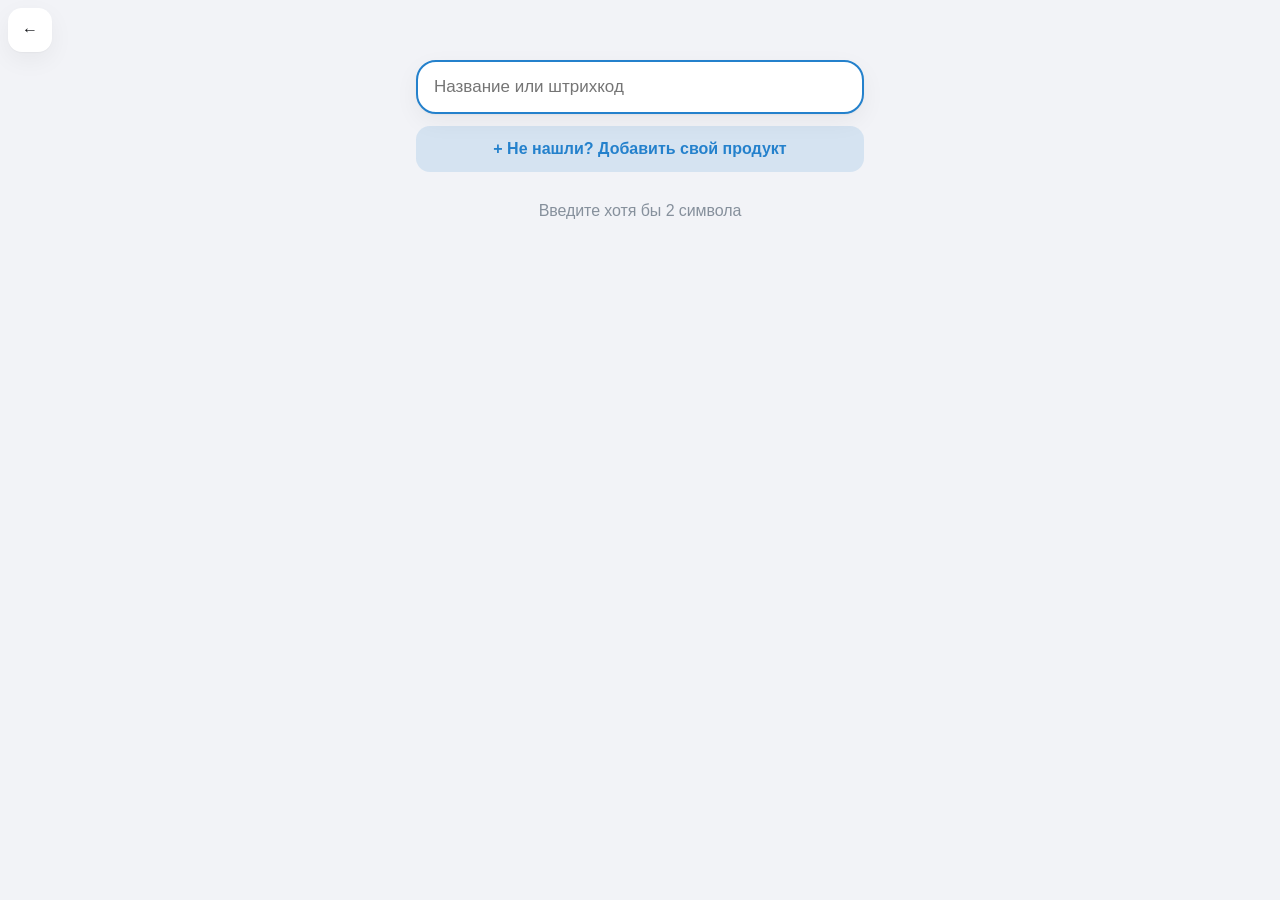
==== commit 5612b19e: "Cache-busting: versioned assets and navigation URLs (Telegram Desktop caches pages) Co-Authored-By: " ====
--- a/frontend/add.html
+++ b/frontend/add.html
@@ -4,7 +4,7 @@
   <meta charset="UTF-8">
   <meta name="viewport" content="width=device-width, initial-scale=1, maximum-scale=1, user-scalable=no">
   <title>CalorieBot — Добавление</title>
-  <link rel="stylesheet" href="style.css">
+  <link rel="stylesheet" href="style.css?v=20261013b">
   <script src="https://telegram.org/js/telegram-web-app.js"></script>
 </head>
 <body>
@@ -46,6 +46,6 @@
     <button id="deleteProductBtn" class="btn-link" type="button" hidden>Удалить этот продукт из моих</button>
   </main>
 
-  <script type="module" src="add.js"></script>
+  <script type="module" src="add.js?v=20261013b"></script>
 </body>
 </html>
--- a/frontend/style.css
+++ b/frontend/style.css
@@ -843,7 +843,8 @@
 }
 
 .create-btn {
-  margin-top: 16px;
+  margin-top: 12px;
+  min-height: 46px;
 }
 
 .btn-link {
@@ -857,3 +858,8 @@
   font-size: 15px;
   cursor: pointer;
 }
+
+.calc-hint.field-error {
+  margin-top: 14px;
+  text-align: center;
+}
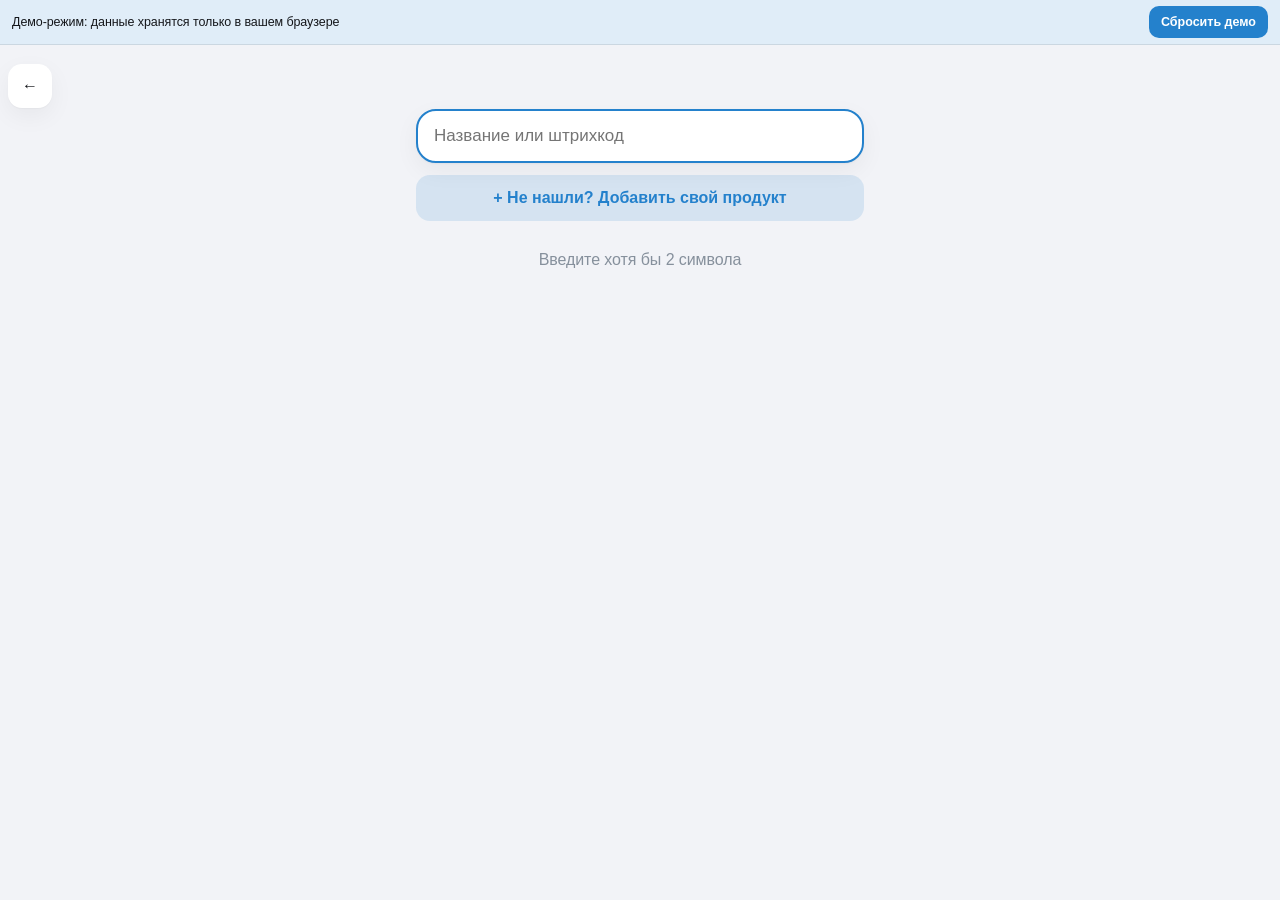
==== commit 68befa44: "Frontend: demo mode (no Telegram, no backend) Outside Telegram the app now runs against a built-in p" ====
--- a/frontend/add.html
+++ b/frontend/add.html
@@ -4,7 +4,7 @@
   <meta charset="UTF-8">
   <meta name="viewport" content="width=device-width, initial-scale=1, maximum-scale=1, user-scalable=no">
   <title>CalorieBot — Добавление</title>
-  <link rel="stylesheet" href="style.css?v=20261013b">
+  <link rel="stylesheet" href="style.css?v=20261019a">
   <script src="https://telegram.org/js/telegram-web-app.js"></script>
 </head>
 <body>
@@ -46,6 +46,6 @@
     <button id="deleteProductBtn" class="btn-link" type="button" hidden>Удалить этот продукт из моих</button>
   </main>
 
-  <script type="module" src="add.js?v=20261013b"></script>
+  <script type="module" src="add.js?v=20261019a"></script>
 </body>
 </html>
--- a/frontend/style.css
+++ b/frontend/style.css
@@ -863,3 +863,48 @@
   margin-top: 14px;
   text-align: center;
 }
+
+/* ---- Демо-режим ---- */
+.demo-bar {
+  position: sticky;
+  top: 0;
+  z-index: 30;
+  display: flex;
+  align-items: center;
+  justify-content: space-between;
+  gap: 10px;
+  padding: 6px 12px;
+  background: color-mix(in srgb, var(--btn) 14%, var(--bg));
+  backdrop-filter: blur(10px);
+  -webkit-backdrop-filter: blur(10px);
+  border-bottom: 1px solid var(--border);
+  color: var(--text);
+  font-size: 12.5px;
+  line-height: 1.3;
+}
+
+.demo-bar span {
+  flex: 1;
+  min-width: 0;
+}
+
+.demo-bar button {
+  flex: none;
+  min-height: 32px;
+  padding: 4px 12px;
+  border: 0;
+  border-radius: 10px;
+  background: var(--btn);
+  color: var(--btn-text);
+  font-size: 12.5px;
+  font-weight: 600;
+  cursor: pointer;
+}
+
+body.has-demo-bar .fb-back {
+  top: 64px;
+}
+
+body.has-demo-bar.has-fb-back .container {
+  padding-top: 64px;
+}
